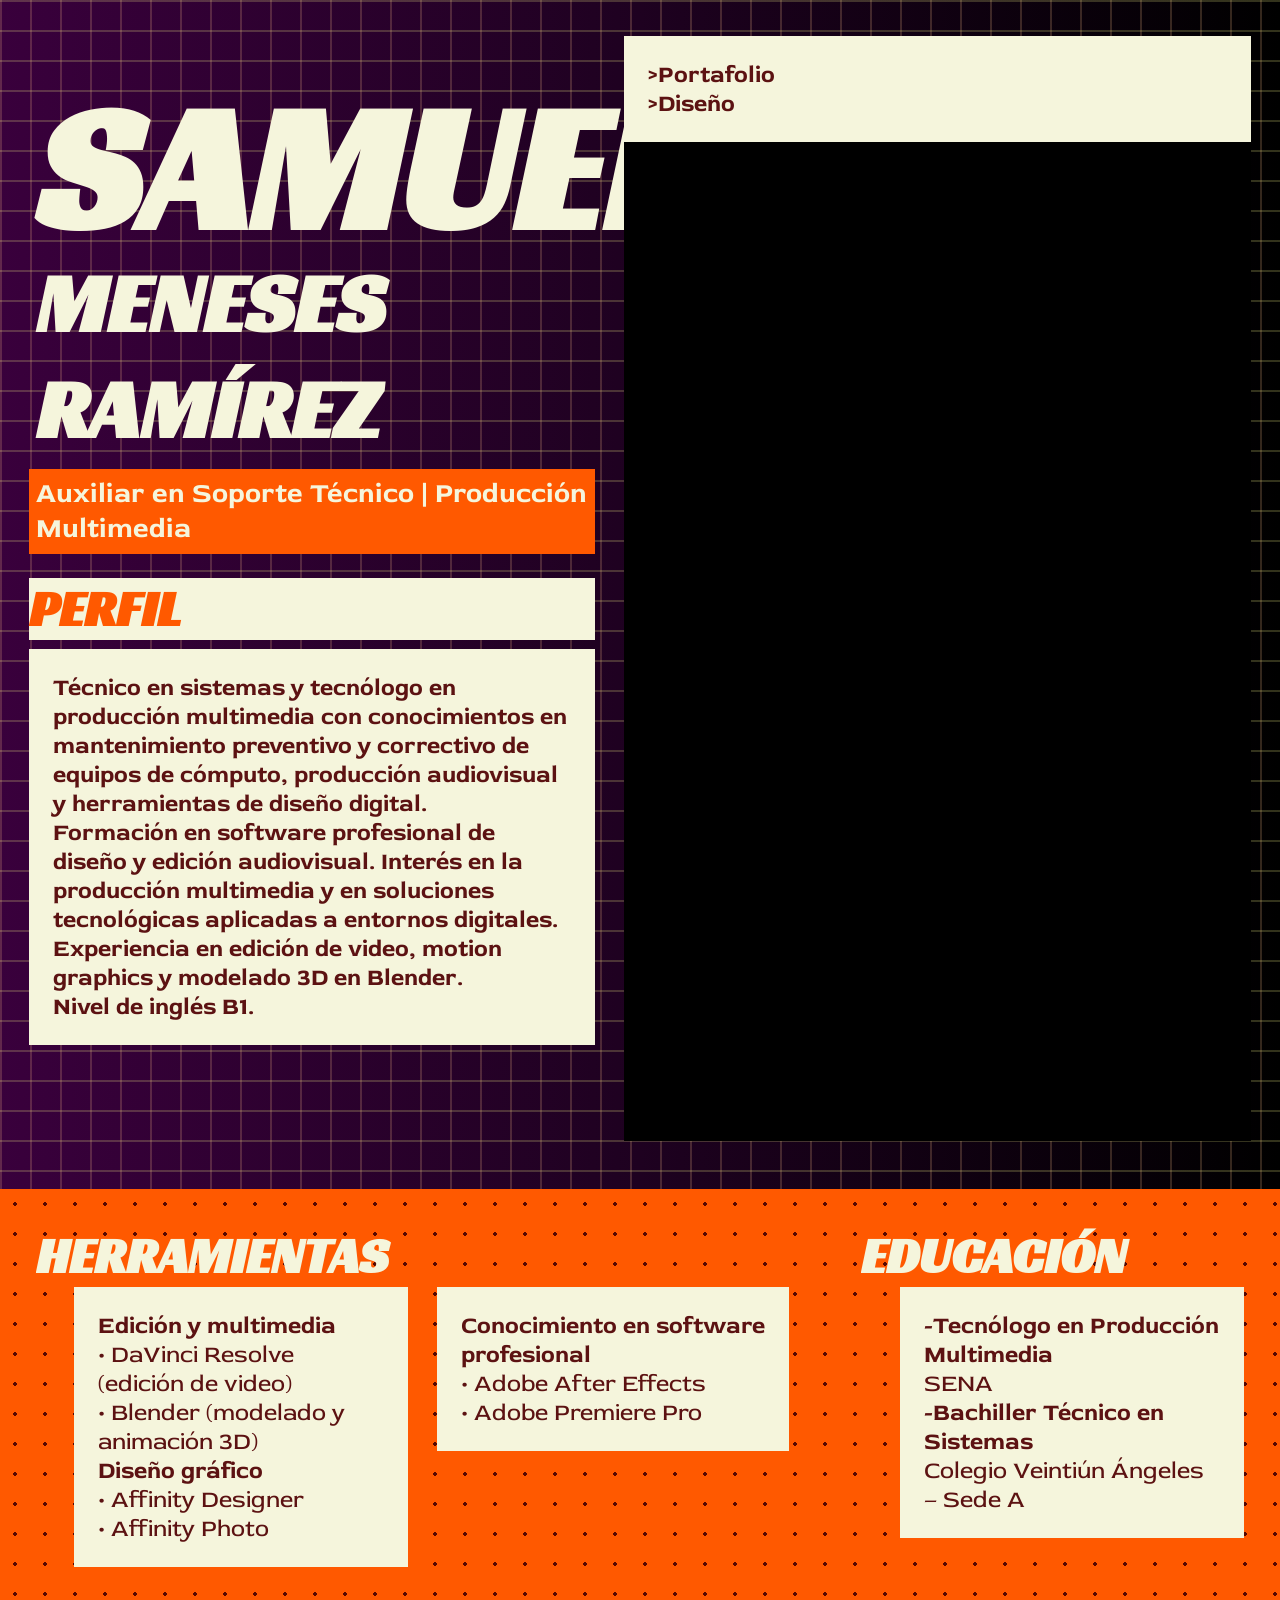
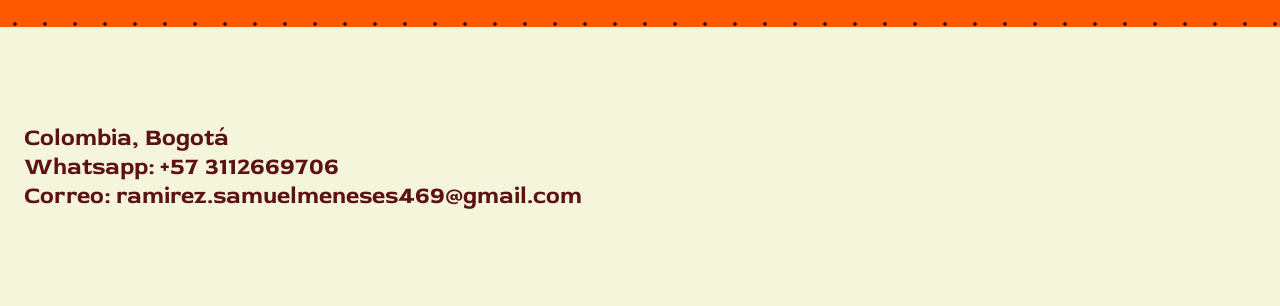
==== index.html @ c2a615ce "sdfghj" ====
<!DOCTYPE html>
<html lang="en">
<head>
    <meta charset="UTF-8">
    <meta name="viewport" content="width=device-width, initial-scale=1.0">
    <title>portafolio</title>
    <link rel="stylesheet" href="styles/diseñoGenral.css" />
</head>
<body class="theIndexBody" style="margin: 0rem;">
    <div class="falling-container" id="fallingContainer"></div>

    <main>
        <section class="entrada">
            <div class="nombreYperfil">
                
                <h1 style="margin-bottom: -3vw;">SAMUEL</h1>
                <h1 style="font-size: 3.5rem;">MENESES RAMÍREZ</h1>
                <div class="fondoRosa">
                    <h2>Auxiliar en Soporte Técnico | Producción Multimedia</h2>
                </div>


                <div class="tituloFondoBlanco">
                    <h3>PERFIL</h3>
                </div> 

                <div class="textoFondoBlanco">
                    <P>
                        Técnico en sistemas y tecnólogo en producción multimedia con conocimientos en mantenimiento preventivo y 
                        correctivo de equipos de cómputo, producción audiovisual y herramientas de diseño digital.
                    </P>
                    <P>
                        Formación en software profesional de diseño y edición audiovisual. 
                        Interés en la producción multimedia y en soluciones tecnológicas aplicadas a entornos digitales. 
                    </P>
                    <P>
                        Experiencia en edición de video, motion graphics y modelado 3D en Blender. 
                    </P>
                    <P>
                        Nivel de inglés B1.
                    </P>
                </div>

            </div>


            <div class="videosCont">

                <div class="fadeOverlay"></div>

                <div class="textoFondoBlanco" style="position: unset;">
                    <p>>Portafolio</p>
                    <p id="seccionActual">>Diseño</p>
                </div>


                <div class="vid">
                    <video id="videoPlayer" autoplay muted playsinline>
                        <source id="videoSource" src="videos/muñecaDiseño.mp4" type="video/mp4">
                        Tu navegador no soporta video.
                    </video>
                </div>
            </div>
        </section>



        <section class="herramientasY_Educacion">


            <div class="cuadroDeInformacion">
                <h1>HERRAMIENTAS</h1>
                
                <div style=" margin-left: 1.6rem; display: flex; flex-direction:row; align-items: flex-start;">

                    <div class="textoFondoBlanco">
                        <p>Edición y multimedia</p>

                        <a>
                            • DaVinci Resolve (edición de video)<br>
                            • Blender (modelado y animación 3D)
                        </a>

                        <p>Diseño gráfico</p>

                        <a>
                            • Affinity Designer<br>
                            • Affinity Photo
                        </a>
                    </div>
                    <div class="textoFondoBlanco" style="margin-left: 1.2rem;">    
                        <p>Conocimiento en software profesional</p>

                        <a>
                            • Adobe After Effects<br>
                            • Adobe Premiere Pro
                        </a>
                    </div>
                </div>

            </div>


            <div class="cuadroDeInformacion">
                <h1>EDUCACIÓN</h1>

                <div class="textoFondoBlanco" style="margin-left: 1.6rem;">
                    <p>-Tecnólogo en Producción Multimedia</p>
                    <a>SENA</a>

                    <p>-Bachiller Técnico en Sistemas</p>
                    <a>Colegio Veintiún Ángeles – Sede A</a>
                </div>
            </div>



        </section>
    </main>

    <footer class="textoFondoBlanco" style="padding-bottom: 4rem; padding-top: 4rem; position:unset;">
         <p style="justify-self: center;">
            Colombia, Bogotá<br>
            Whatsapp: +57 3112669706 <br>   
            Correo: ramirez.samuelmeneses469@gmail.com <br>
        </p>
        </div>
    </footer>

    <script src="js/script.js" ></script>
</body>
</html>
---- styles/diseñoGenral.css ----
/*fonts */
@font-face {
    font-family: Racing;
    src: url("../Fuentes/Racing_Sans_One/RacingSansOne-Regular.ttf");
  }
@font-face {
    font-family:RedRose;
    src: url("../Fuentes/Red_Rose/static/RedRose-Regular.ttf");
  }
@font-face {
    font-family:BoldRose;
    src: url("../Fuentes/Red_Rose/static/RedRose-Bold.ttf");
  }


/*animaciones*/
@keyframes moveGrid {
    from {
        background-position: 0 0, 0 0, 0 0;
    }
    to {
        background-position: 30px 30px, 30px 30px, 0 0;
    }
}

@keyframes fall {
    0% {
        transform: translateY(-20px) rotate(0deg);
        opacity: 0;
    }
    10% {
        opacity: 1;
    }
    100% {
        transform: translateY(200vh) rotate(360deg);
        opacity: 0.8;
    }
}


html {
    font-size: 24px;
    z-index: 0;
}

@media (max-width: 700px) {
  html{
    font-size: 14px;
  }
}

.theIndexBody{
    background:
        linear-gradient(rgba(253, 255, 139, 0.2) 2px, transparent 1px),
        linear-gradient(90deg, rgba(255, 195, 139, 0.2) 2px, transparent 1px),
        linear-gradient(to right, #39003C, #1e0120, #000000);

    background-size:  30px 30px, 30px 30px, 100%, 100%;

    animation: 
        moveGrid 5s linear infinite;
}

main{
    margin-bottom: 0rem;
}







/* fallins stars */
.falling-container {
    position: fixed;
    top: -200px;
    left: 0;
    width: 100%;
    height: 150vh;
    pointer-events: none;
    overflow: hidden;
}

.falling {
    will-change: transform;
    position: absolute;
    top: -20px;
    animation: fall linear infinite;
    mix-blend-mode: invert(1);
    filter: contrast(1.2) brightness(1.1);
    opacity: 0.02;
    z-index: 0;
}









/*Textos con fondo de color*/
.textoFondoMarron{
    margin: 0vw;
    padding: 1rem;
    background-color: #5C1212;
}

.textoFondoMarron p{
    margin-top: 0rem;
    margin-bottom: 0rem;
    justify-self: left;
    color: #F5F5DC;
    font-family: BoldRose;
    font-size: 0.99rem;
}

.textoFondoMarron a{
    margin-top: 0rem; 
    justify-self: left;
    color: #F5F5DC;
    font-family: RedRose;
    font-size: 0.99rem;
}




.textoFondoBlanco, .fondoBlanco{
    position: relative;
    margin: 0vw;
    padding: 1rem;
    background-color: #F5F5DC;
}

.textoFondoBlanco p{
    margin-top: 0rem;
    margin-bottom: 0rem;
    justify-self: left;
    color: #5C1212;
    font-family: BoldRose;
    font-size: 0.99rem;
}

.textoFondoBlanco a, .textoFondoBlanco span, .fondoBlanco p{
    margin-top: 0rem; 
    justify-self: left;
    color: #5C1212;
    font-family: RedRose;
    font-size: 0.99rem;
}



.tituloFondoBlanco{
    margin: 0vw;
    margin-top: 1rem;
    margin-bottom: 0.4rem;
    background-color: #F5F5DC;
}

.tituloFondoBlanco h3{
    justify-self: center;
    color: #FF5900;
    font-family: Racing;
    font-size: 2.07rem;
    margin: 0vw;
}

.tituloFondoBlanco h2{
    justify-self: left;
    color:  #5C1212;
    font-family: Racing;
    font-size: 2.07rem;
    margin: 0vw;
    padding: 1rem;
}


/*SUBTITULO CON FONDO ROSA*/
.fondoRosa{
    padding: 0.1rem;
    background-color: #FF5900;
}

.fondoRosa h2{
    justify-self: center;
    color: #F5F5DC;
    margin: 0.2rem;
    font-family: BoldRose;
    font-size: 1.16rem;
}










/*Estilos principalmente para index*/
.entrada{
    align-items: stretch;
    justify-items: center;
    display: flex;
    flex-direction:row;
}

@media (max-width: 700px) {
  .entrada {
    flex-direction: column;
  }
}

.nombreYperfil{
    align-self: center;

    padding-left: 1.2rem; 
    padding-right: 1.2rem;

    width: 49vw;
    padding-top: 2rem;
    padding-bottom: 4rem;

    overflow: hidden;

    margin-bottom: 2rem;
}

@media (max-width: 700px) {
  .nombreYperfil{
    width: 85vw;
  }
}


.nombreYperfil h1{
    justify-self: left;
    color: #F5F5DC;
    font-family: Racing;
    font-size: 7.45rem;
    margin: 0.3rem;
}


/*contenedor de videos en home*/
.videosCont{
    position: relative;

    background-color: black;
    touch-action: none;

    margin-right: 1.2rem; 
    width: 49vw;
    padding-top: 0%;

    overflow: clip;

    margin-top: 1.5rem;
    margin-bottom: 2rem;
}

@media (max-width: 700px) {
  .videosCont {
    align-self: center;
    width: 85vw;
  }
}

.vid{
    height: auto;
    width:inherit;
    display: flex;
    justify-content: center;
}

.fadeOverlay{
    position: absolute;
    top: 0;
    left: 0;
    width: 100%;
    height: 100%;

    background: black;
    opacity: 0;
    pointer-events: none;

    transition: opacity 0.4s ease;
}

.fadeOverlay.activo{
    opacity: 1;
}

#videoPlayer {
    cursor: pointer;
}


/*la seccion de herramientas y educacion*/
.herramientasY_Educacion{
    justify-content: center;
    padding-left: 1.5rem; 
    padding-right: 1.5rem;
    gap: 3rem;

    display: flex;
    flex-direction:row;
    align-items: flex-start;

    padding-top: 1.5rem;
    padding-bottom: 2.5rem;

    background-color: #FF5900;
    
    background-image:
        radial-gradient(rgba(68, 0, 0, 0.7) 2px, transparent 2px),
        radial-gradient(rgba(77, 0, 4, 0.7) 2px, transparent 2px);

    background-size: 30px 30px;

    overflow: hidden;

    animation: 
        moveGrid 5s linear infinite;
}

@media (max-width: 700px) {
  .herramientasY_Educacion{
    flex-direction: column;
  }
}

.cuadroDeInformacion{
    display: flex;
    flex-direction: column;

    justify-items: center;

    overflow: hidden;
}

.cuadroDeInformacion h1{
    color: #F5F5DC;
    font-family: Racing;
    font-size: 2.07rem;
    margin: 0vw;
    justify-self: left;
}




/*estilos principalmente para diseño*/
.layout{
    display: flex;
    flex-direction: row;

    align-items: stretch;

    height: 98vh;
    overflow: hidden;
}

.sidebar{
    padding-bottom: 4rem;
    padding-top: 2.5rem;
    display: flex;
    flex-direction: column;
    height: 100%;
    overflow-y: auto; 

    background-color: #39003C;
    background-image:
        linear-gradient(rgba(253, 255, 139, 0.2) 2px, transparent 1px),
        linear-gradient(90deg, rgba(255, 195, 139, 0.2) 2px, transparent 1px);

    background-size:  30px 30px, 30px 30px;

    animation: 
        moveGrid 5s linear infinite;
}

.sidebar-top{
    display: flex;
    flex-direction: column;
    align-items: center;
    padding: 1rem 2rem;
    margin-bottom: 2.5rem;
}


.btn-atras{
    font-family: Racing;
    font-size: 2rem;
    color: #F5F5DC;
    border: none;
    border-bottom: 0.2rem solid #F5F5DC;
    background-color: transparent;
}

.btn-atrasMarron{
    font-family: Racing;
    font-size: 2rem;
    color: #5C1212;
    border: none;
    border-bottom: 0.2rem solid #5C1212;
    background-color: transparent;
}

.sidebar-menu{
    display: flex;
    flex-direction: column;
}

.menu-item, .itemTodos{
    padding: 0.3rem 2rem;
    margin: 0.3rem 3rem;
}

.itemTodos{
    position: relative;
    background-color: #F5F5DC;
    margin-bottom: 2rem;
}

.itemTodos span{
    margin-top: 0rem; 
    font-family: Racing;
    color: #5C1212;
    font-size: 0.99rem;
}

.galeria, .galeriaProyectos{
    width: 100%;
    flex: 1;
    height: 100%;
    overflow-y: auto; 


    background:
        radial-gradient(rgba(68, 0, 0, 0.7) 2px, transparent 2px),
        radial-gradient(rgba(255, 190, 190, 0.7) 2px, transparent 2px),
        linear-gradient(to right, #C22626, #5C1212);

    background-size:  30px 30px, 30px 30px, 100%, 100%;

    animation: 
        moveGrid 5s linear infinite;

    padding: 1rem;
}

.grid {
    column-width: 250px;
    column-gap: 1rem;
}


.item {
    break-inside: avoid;
    margin-bottom: 1rem;
    background: rgb(255,255,255);
    border-radius: 0.5rem;
}

.item:nth-child(1) { height: 200px; }
.item:nth-child(2) { height: 300px; }
.item:nth-child(3) { height: 150px; }
.item:nth-child(4) { height: 250px; }
.item:nth-child(5) { height: 180px; }
.item:nth-child(6) { height: 320px; }
.item:nth-child(7) { height: 220px; }
.item:nth-child(8) { height: 270px; }


/*layout ilustracion*/
.layoutIlustration{
    display: flex;
    flex-direction: column;

    align-items: stretch;

    height: 98vh;
    overflow: hidden;

    background-color:#F5F5DC;
    
    background-image:
        linear-gradient(rgba(87, 5, 5, 0.315) 2px, transparent 2px),
        linear-gradient(90deg,rgba(78, 36, 36, 0.171) 2px, transparent 2px);

    background-size: 30px 30px;

    animation: 
        moveGrid 5s linear infinite;
}

.topBar{
    display: flex;
    flex-direction: row;
    align-items: center;
    align-self: center;

    margin-top: 2.3rem;
    gap: 1rem;
}

.galeriaILustracion{
    height: 100%;
    overflow-y: auto; 
    padding: 1rem;
}


/*estilos de programacion*/
.galeriaProyectos{
    background-color: #FF5900;
    background-image:
        radial-gradient(rgba(68, 0, 0, 0.7) 2px, transparent 2px),
        radial-gradient(rgba(80, 11, 11, 0.7) 2px, transparent 2px);

    background-size:  30px 30px, 30px 30px;
}

.contenidoDeProyecto{
    display: flex;
    flex-direction: column;
    height: stretch;
    margin-bottom: 3rem;
    overflow-y: auto;
}

.fondoBlanco{
    height: 100%;
}
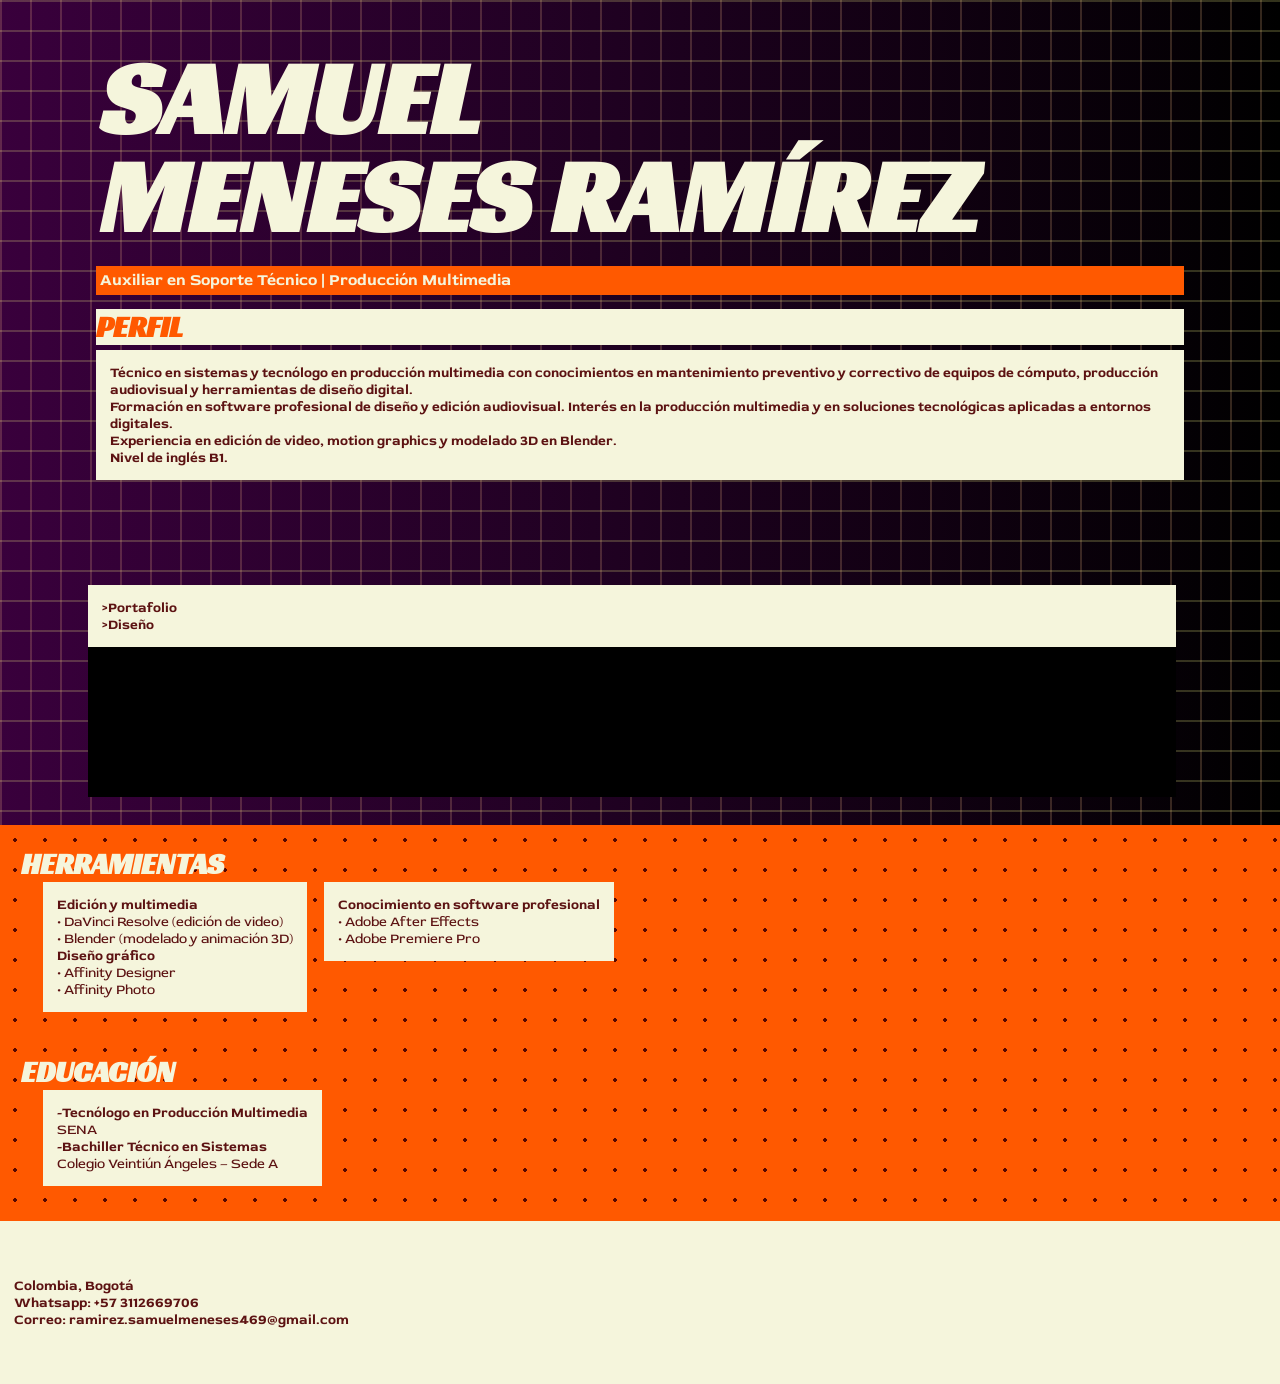
==== commit b3bc8894: "ads" ====
--- a/index.html
+++ b/index.html
@@ -14,7 +14,7 @@
             <div class="nombreYperfil">
                 
                 <h1 style="margin-bottom: -3vw;">SAMUEL</h1>
-                <h1 style="font-size: 3.5rem;">MENESES RAMÍREZ</h1>
+                <h1 style="font-size:clamp (2rem, 3.5rem, 5rem);">MENESES RAMÍREZ</h1>
                 <div class="fondoRosa">
                     <h2>Auxiliar en Soporte Técnico | Producción Multimedia</h2>
                 </div>
--- a/styles/diseñoGenral.css
+++ b/styles/diseñoGenral.css
@@ -43,7 +43,7 @@
     z-index: 0;
 }
 
-@media (max-width: 700px) {
+@media (max-width: 1300px) {
   html{
     font-size: 14px;
   }
@@ -210,7 +210,7 @@
     flex-direction:row;
 }
 
-@media (max-width: 700px) {
+@media (max-width: 1300px) {
   .entrada {
     flex-direction: column;
   }
@@ -231,7 +231,7 @@
     margin-bottom: 2rem;
 }
 
-@media (max-width: 700px) {
+@media (max-width: 1300px) {
   .nombreYperfil{
     width: 85vw;
   }
@@ -242,7 +242,7 @@
     justify-self: left;
     color: #F5F5DC;
     font-family: Racing;
-    font-size: 7.45rem;
+    font-size: clamp(4rem, 7.45rem, 9rem);
     margin: 0.3rem;
 }
 
@@ -264,7 +264,7 @@
     margin-bottom: 2rem;
 }
 
-@media (max-width: 700px) {
+@media (max-width: 1300px) {
   .videosCont {
     align-self: center;
     width: 85vw;
@@ -329,7 +329,7 @@
         moveGrid 5s linear infinite;
 }
 
-@media (max-width: 700px) {
+@media (max-width: 1300px) {
   .herramientasY_Educacion{
     flex-direction: column;
   }
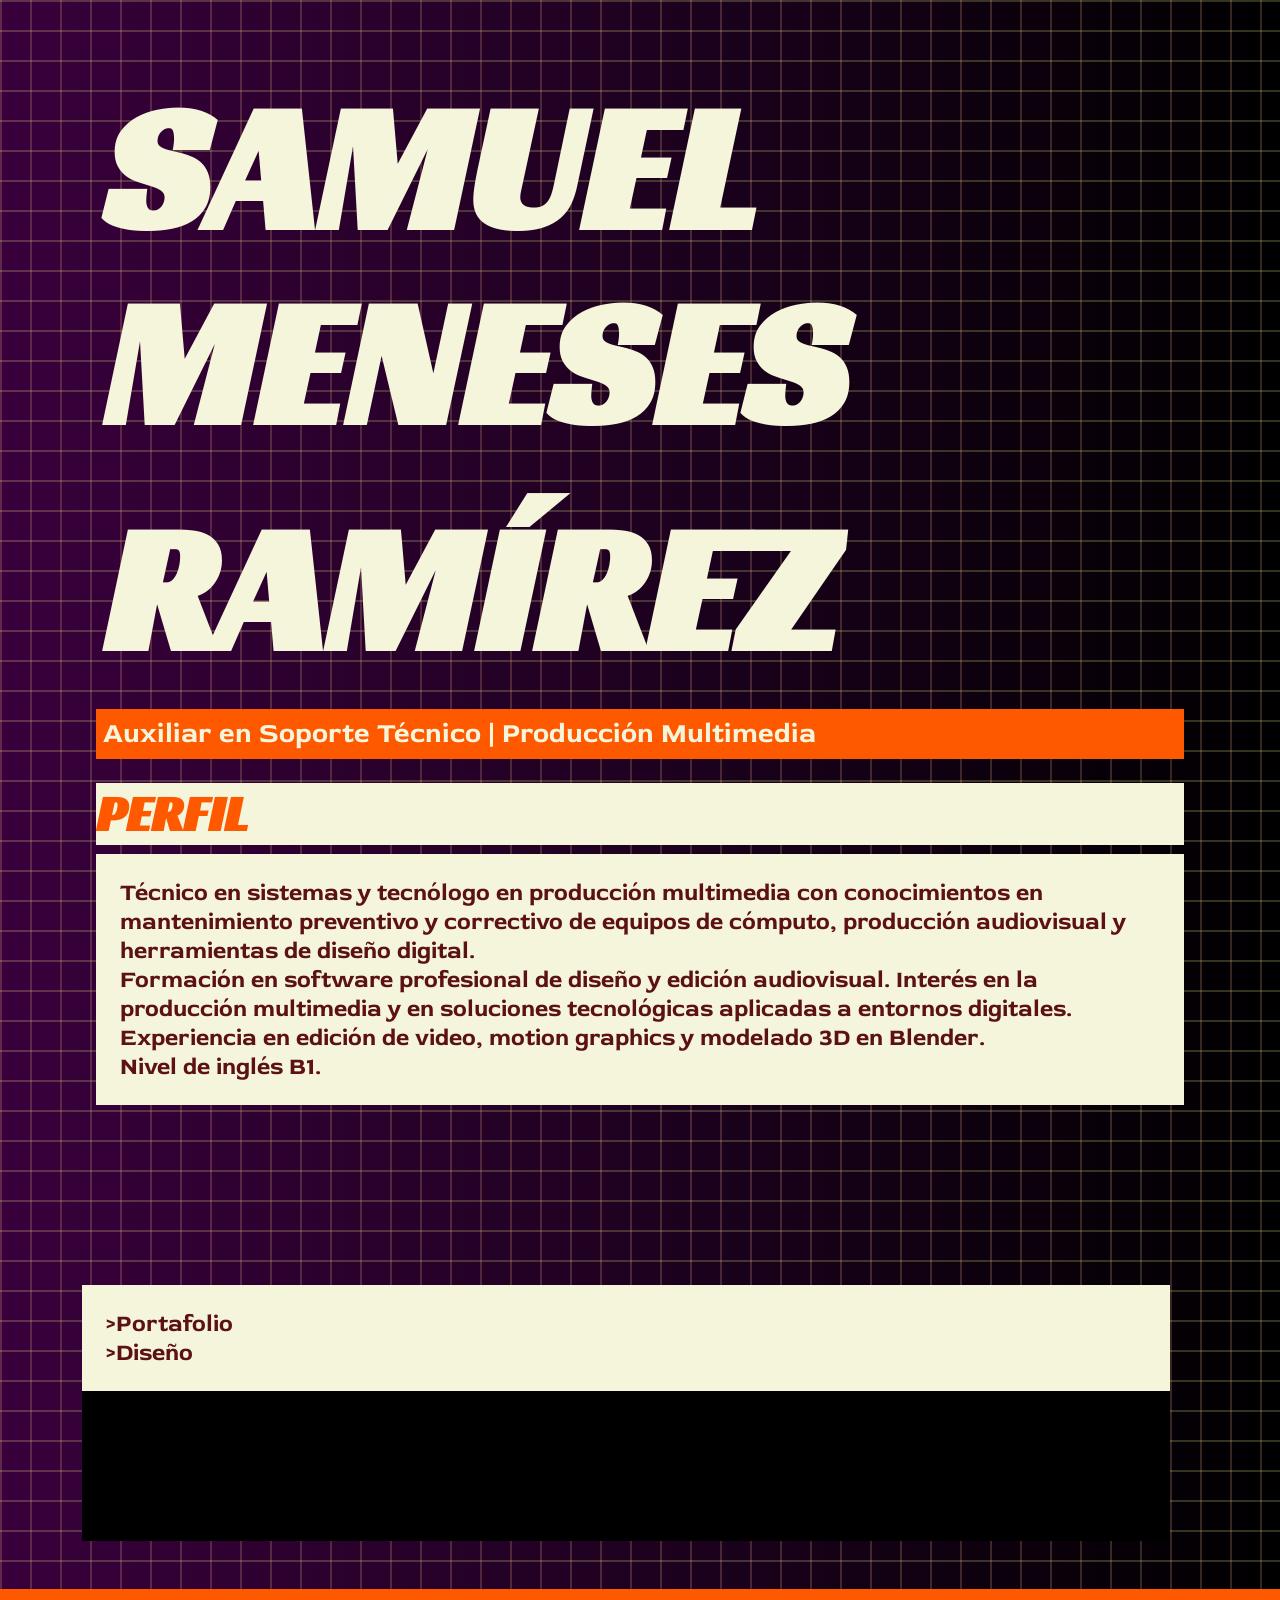
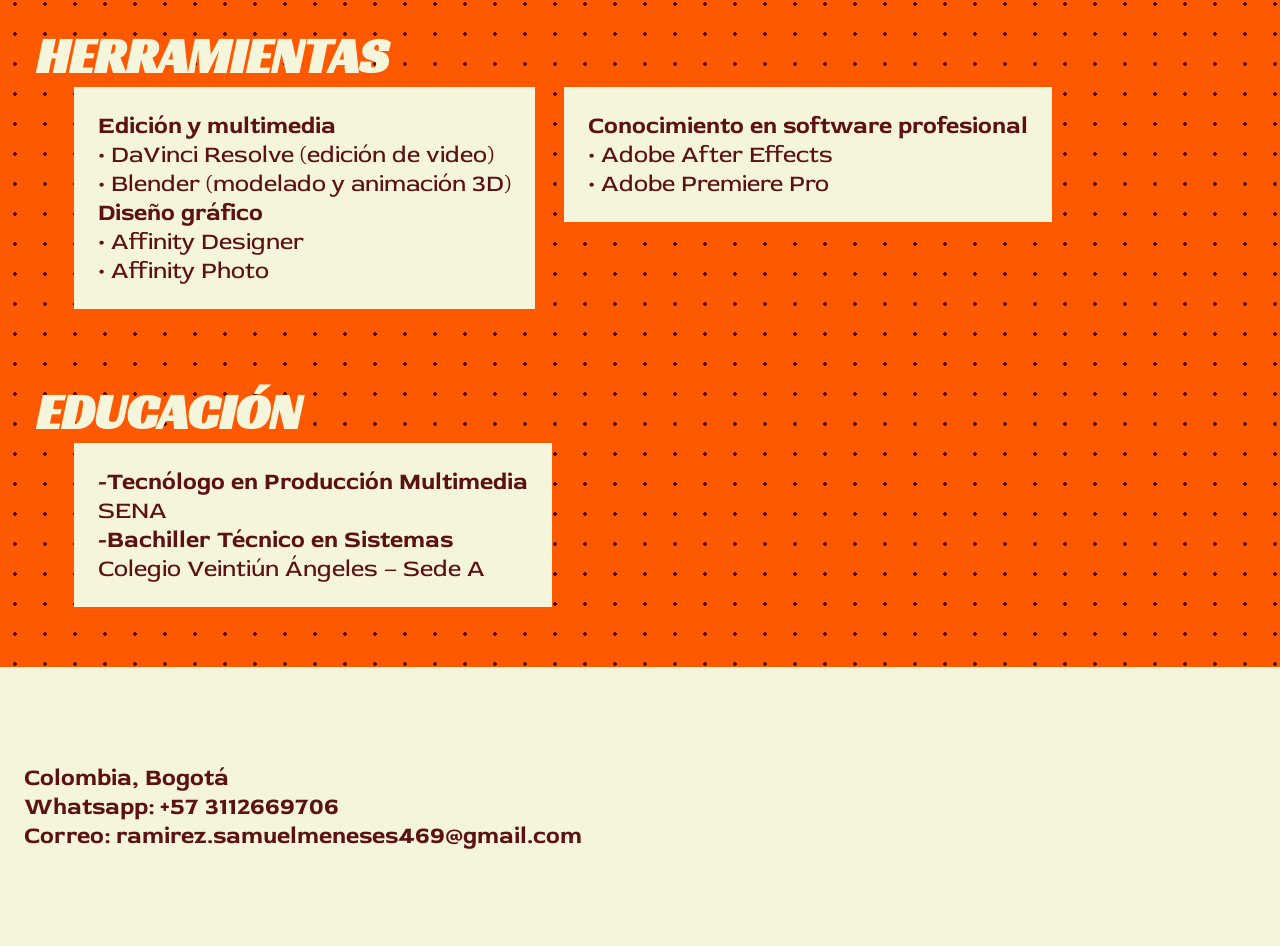
==== commit 825f599b: "n" ====
--- a/index.html
+++ b/index.html
@@ -14,7 +14,7 @@
             <div class="nombreYperfil">
                 
                 <h1 style="margin-bottom: -3vw;">SAMUEL</h1>
-                <h1 style="font-size:clamp (2rem, 3.5rem, 5rem);">MENESES RAMÍREZ</h1>
+                <h4>MENESES RAMÍREZ</h4>
                 <div class="fondoRosa">
                     <h2>Auxiliar en Soporte Técnico | Producción Multimedia</h2>
                 </div>
--- a/styles/diseñoGenral.css
+++ b/styles/diseñoGenral.css
@@ -43,7 +43,7 @@
     z-index: 0;
 }
 
-@media (max-width: 1300px) {
+@media (max-width: 1000px) {
   html{
     font-size: 14px;
   }
@@ -238,14 +238,17 @@
 }
 
 
-.nombreYperfil h1{
+.nombreYperfil h1, .nombreYperfil h4{
     justify-self: left;
     color: #F5F5DC;
     font-family: Racing;
-    font-size: clamp(4rem, 7.45rem, 9rem);
+    font-size: clamp(5rem, 7.45rem, 9rem);
     margin: 0.3rem;
 }
 
+.nombreYperfil h4{
+    font-size: clamp (2rem, 3.5rem, 5rem);
+}
 
 /*contenedor de videos en home*/
 .videosCont{
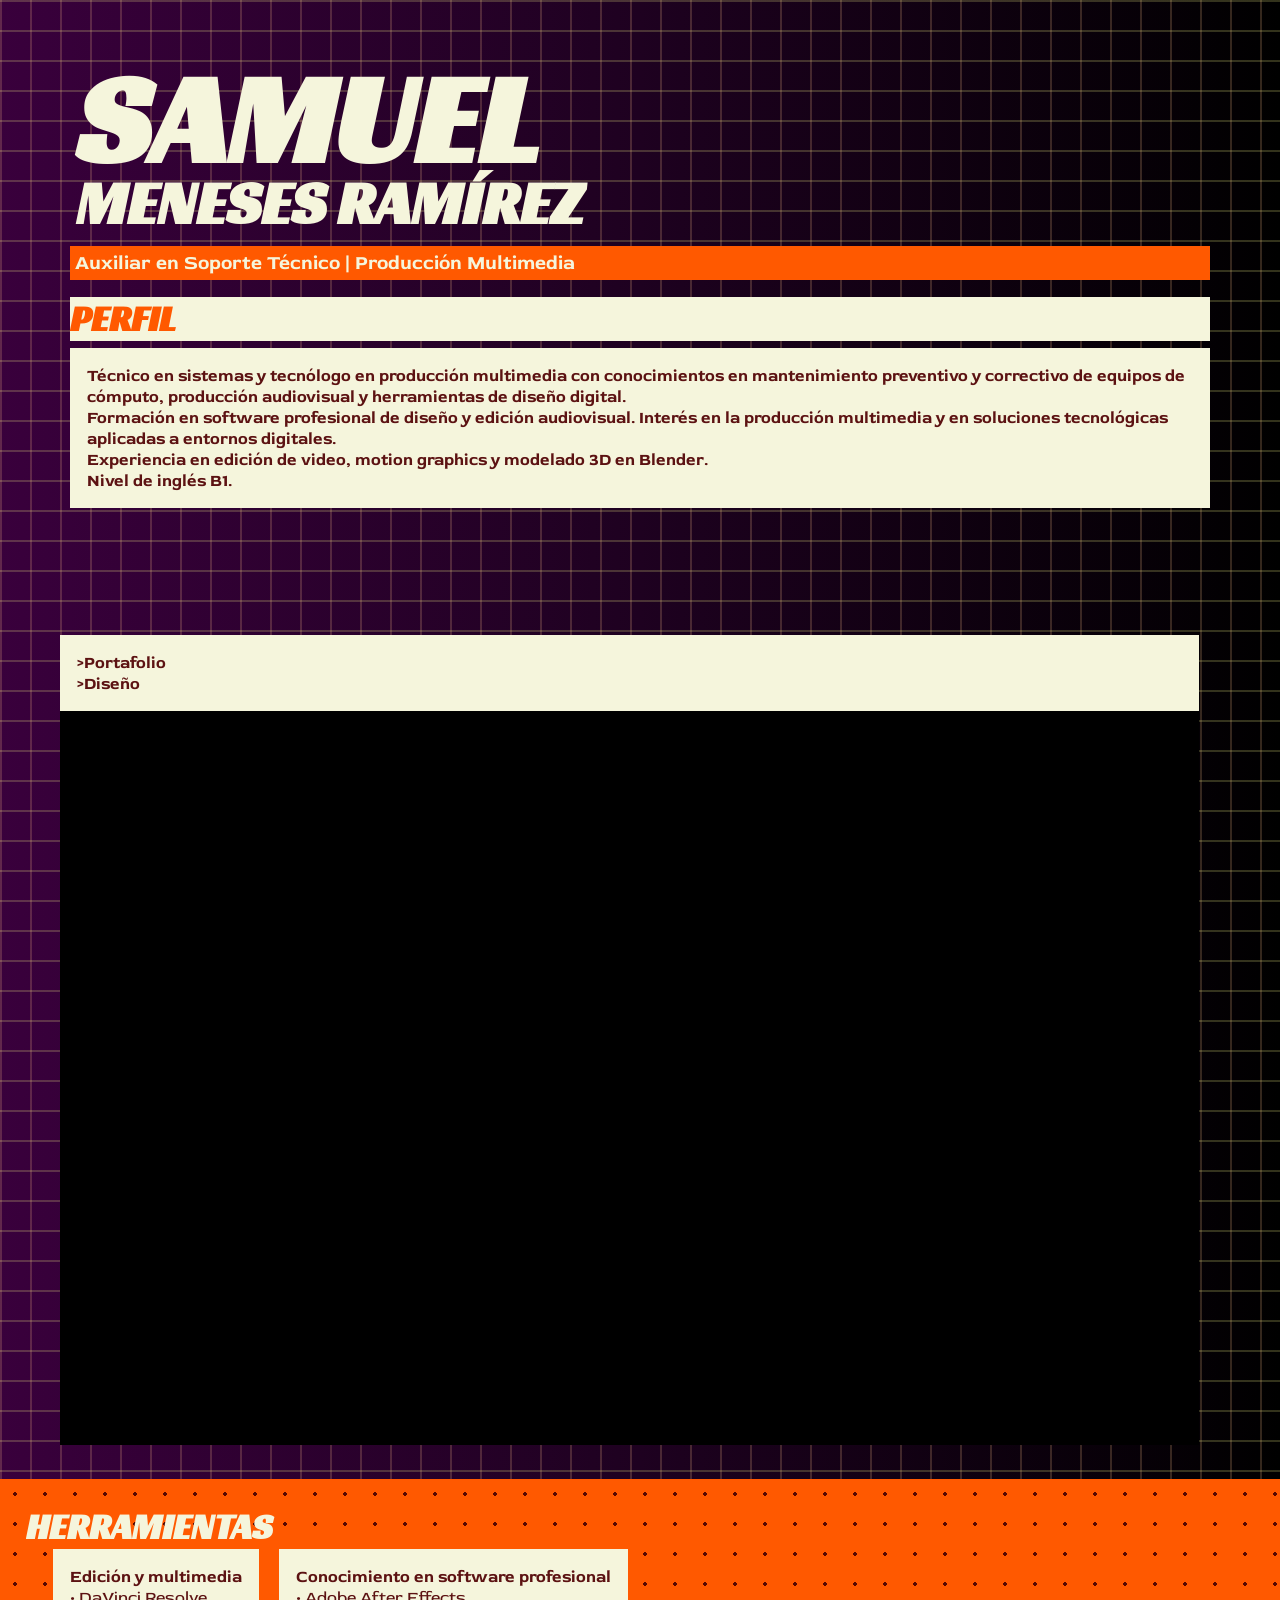
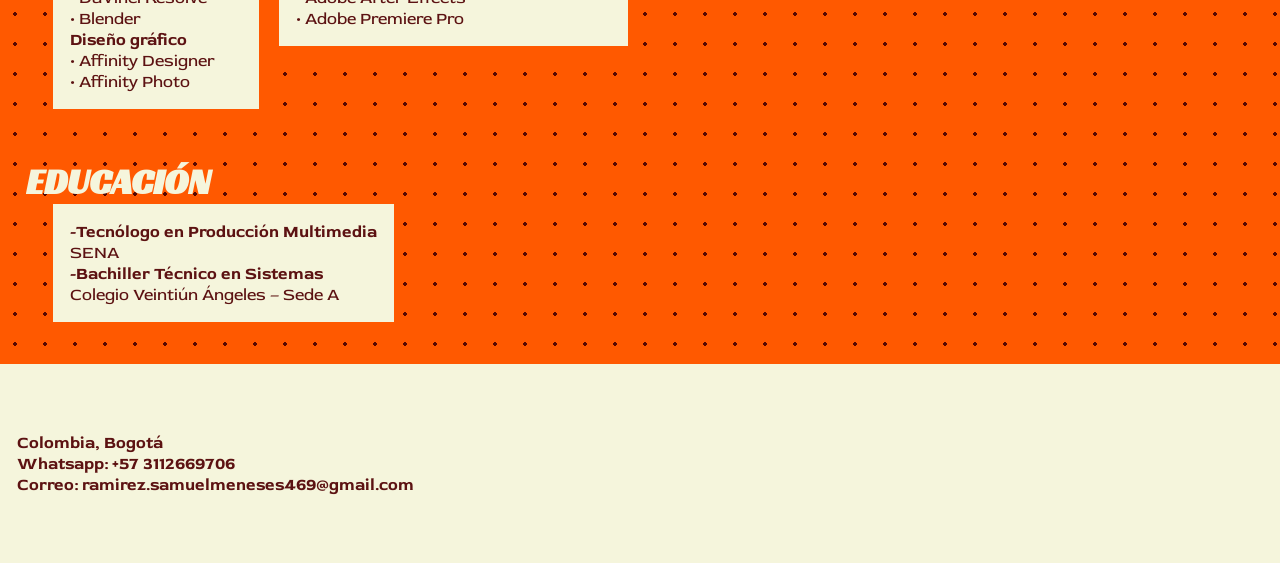
==== commit a246c368: "dsgrfjgk" ====
--- a/index.html
+++ b/index.html
@@ -77,8 +77,8 @@
                         <p>Edición y multimedia</p>
 
                         <a>
-                            • DaVinci Resolve (edición de video)<br>
-                            • Blender (modelado y animación 3D)
+                            • DaVinci Resolve<br>
+                            • Blender
                         </a>
 
                         <p>Diseño gráfico</p>
--- a/styles/diseñoGenral.css
+++ b/styles/diseñoGenral.css
@@ -43,9 +43,9 @@
     z-index: 0;
 }
 
-@media (max-width: 1000px) {
+@media (max-width: 1300px) {
   html{
-    font-size: 14px;
+    font-size: 17px;
   }
 }
 
@@ -201,7 +201,6 @@
 
 
 
-
 /*Estilos principalmente para index*/
 .entrada{
     align-items: stretch;
@@ -210,7 +209,7 @@
     flex-direction:row;
 }
 
-@media (max-width: 1300px) {
+@media (max-width: 1400px) {
   .entrada {
     flex-direction: column;
   }
@@ -233,7 +232,7 @@
 
 @media (max-width: 1300px) {
   .nombreYperfil{
-    width: 85vw;
+    width: 89vw;
   }
 }
 
@@ -247,7 +246,16 @@
 }
 
 .nombreYperfil h4{
-    font-size: clamp (2rem, 3.5rem, 5rem);
+    font-size: clamp(2rem, 3.5rem, 5rem);
+}
+
+@media (max-width: 900px) {
+  .nombreYperfil h4{
+    font-size: clamp(2rem, 2.3rem, 2.4rem);
+  }
+  .nombreYperfil h1{
+    font-size: 5rem;
+  }
 }
 
 /*contenedor de videos en home*/
@@ -270,7 +278,8 @@
 @media (max-width: 1300px) {
   .videosCont {
     align-self: center;
-    width: 85vw;
+    width: 89vw;
+    height: 90vh;
   }
 }
 
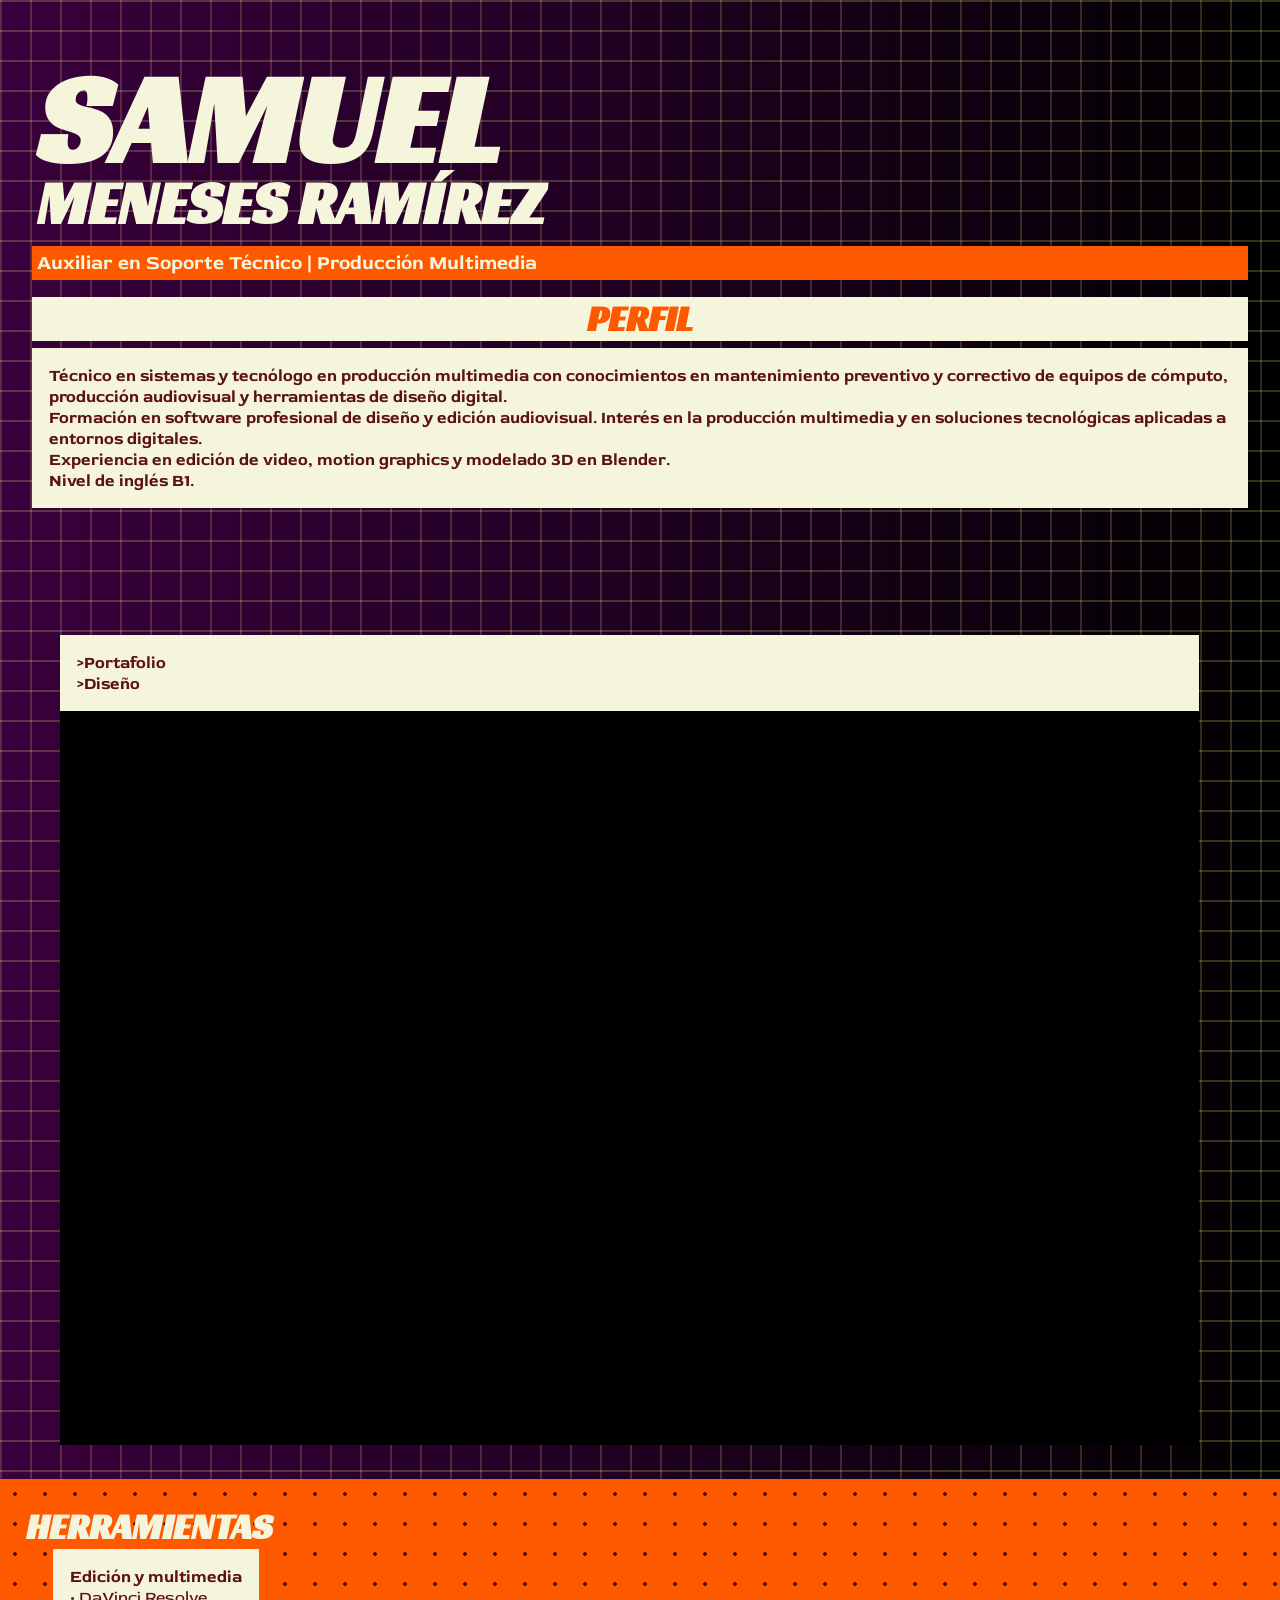
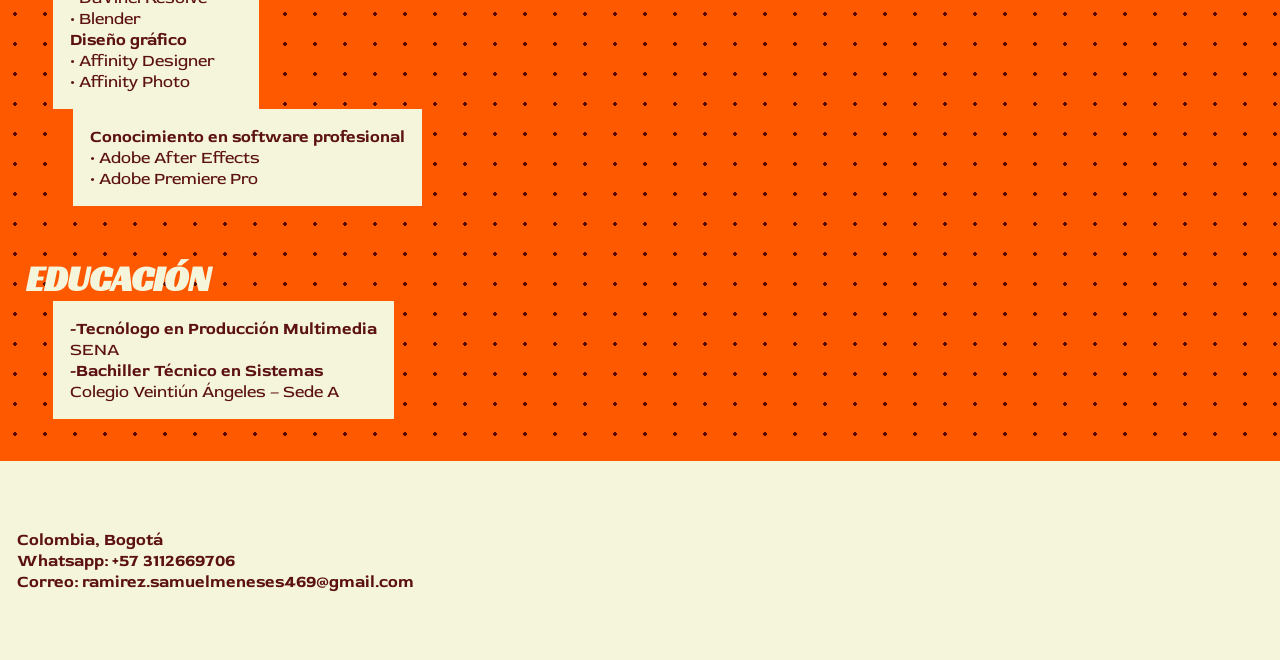
==== commit 86b18627: "cfgvbhjnk" ====
--- a/index.html
+++ b/index.html
@@ -71,7 +71,7 @@
             <div class="cuadroDeInformacion">
                 <h1>HERRAMIENTAS</h1>
                 
-                <div style=" margin-left: 1.6rem; display: flex; flex-direction:row; align-items: flex-start;">
+                <div class="divEnRow">
 
                     <div class="textoFondoBlanco">
                         <p>Edición y multimedia</p>
--- a/styles/diseñoGenral.css
+++ b/styles/diseñoGenral.css
@@ -159,6 +159,7 @@
     margin-top: 1rem;
     margin-bottom: 0.4rem;
     background-color: #F5F5DC;
+    text-align: center;
 }
 
 .tituloFondoBlanco h3{
@@ -232,7 +233,7 @@
 
 @media (max-width: 1300px) {
   .nombreYperfil{
-    width: 89vw;
+    width: 95vw;
   }
 }
 
@@ -362,6 +363,19 @@
     font-size: 2.07rem;
     margin: 0vw;
     justify-self: left;
+}
+
+.divEnRow{
+    margin-left: 1.6rem; 
+    display: flex; 
+    flex-direction:row; 
+    align-items: flex-start;
+}
+
+@media (max-width: 1300px) {
+  .divEnRow{
+    flex-direction: column;
+  }
 }
 
 
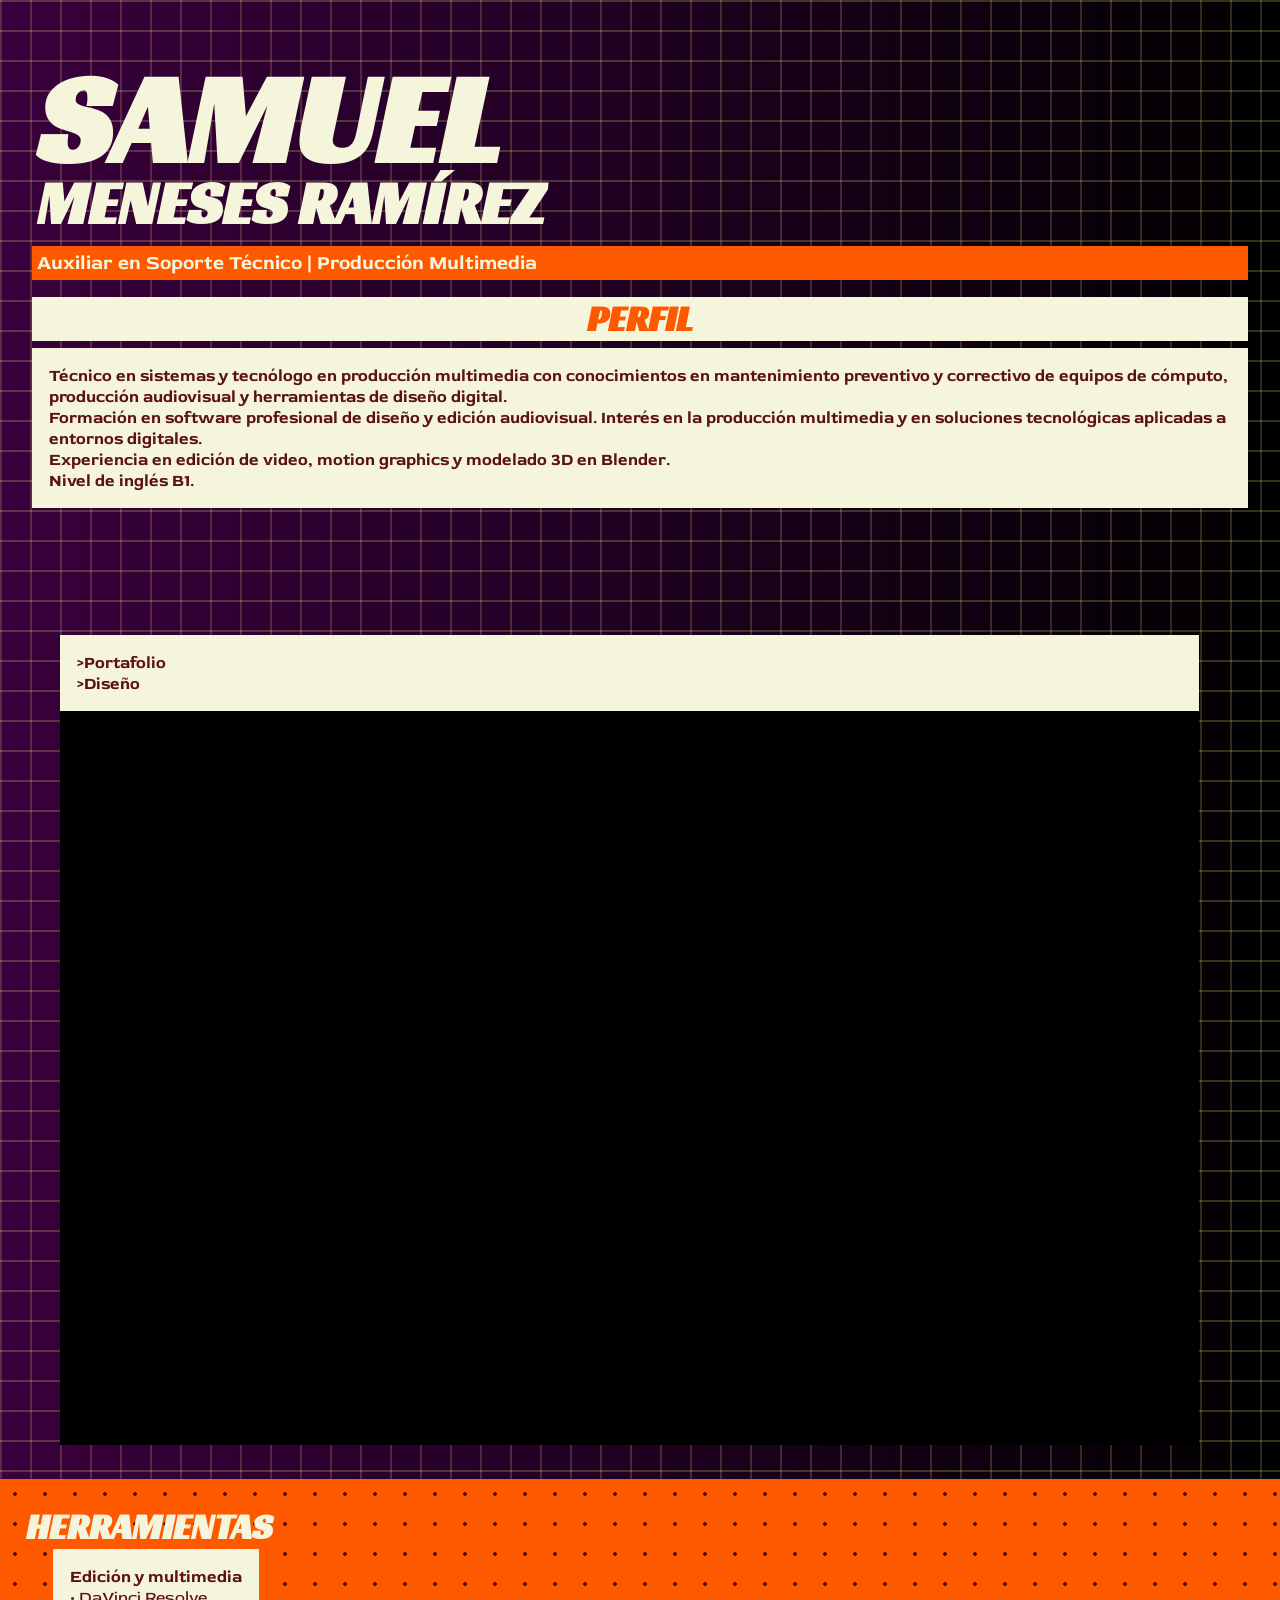
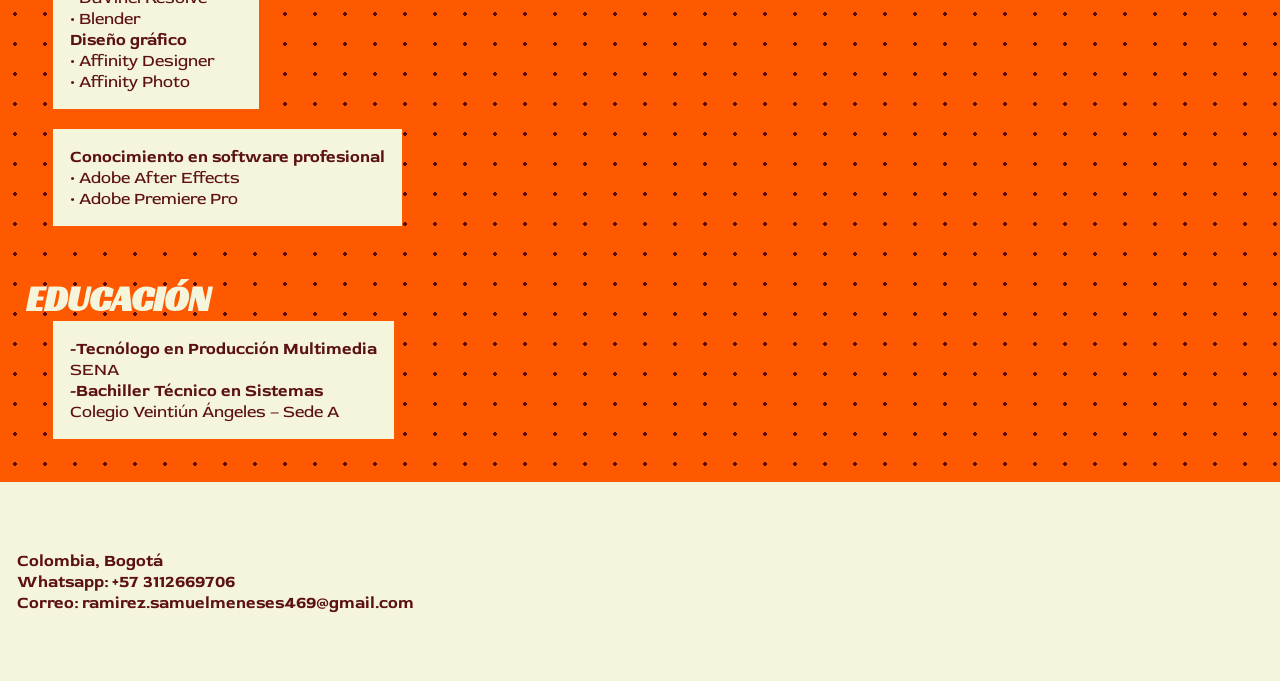
==== commit 4f4d4985: "zscd" ====
--- a/index.html
+++ b/index.html
@@ -88,7 +88,7 @@
                             • Affinity Photo
                         </a>
                     </div>
-                    <div class="textoFondoBlanco" style="margin-left: 1.2rem;">    
+                    <div class="textoFondoBlanco">    
                         <p>Conocimiento en software profesional</p>
 
                         <a>
--- a/styles/diseñoGenral.css
+++ b/styles/diseñoGenral.css
@@ -370,6 +370,7 @@
     display: flex; 
     flex-direction:row; 
     align-items: flex-start;
+    gap: 1.2rem;
 }
 
 @media (max-width: 1300px) {
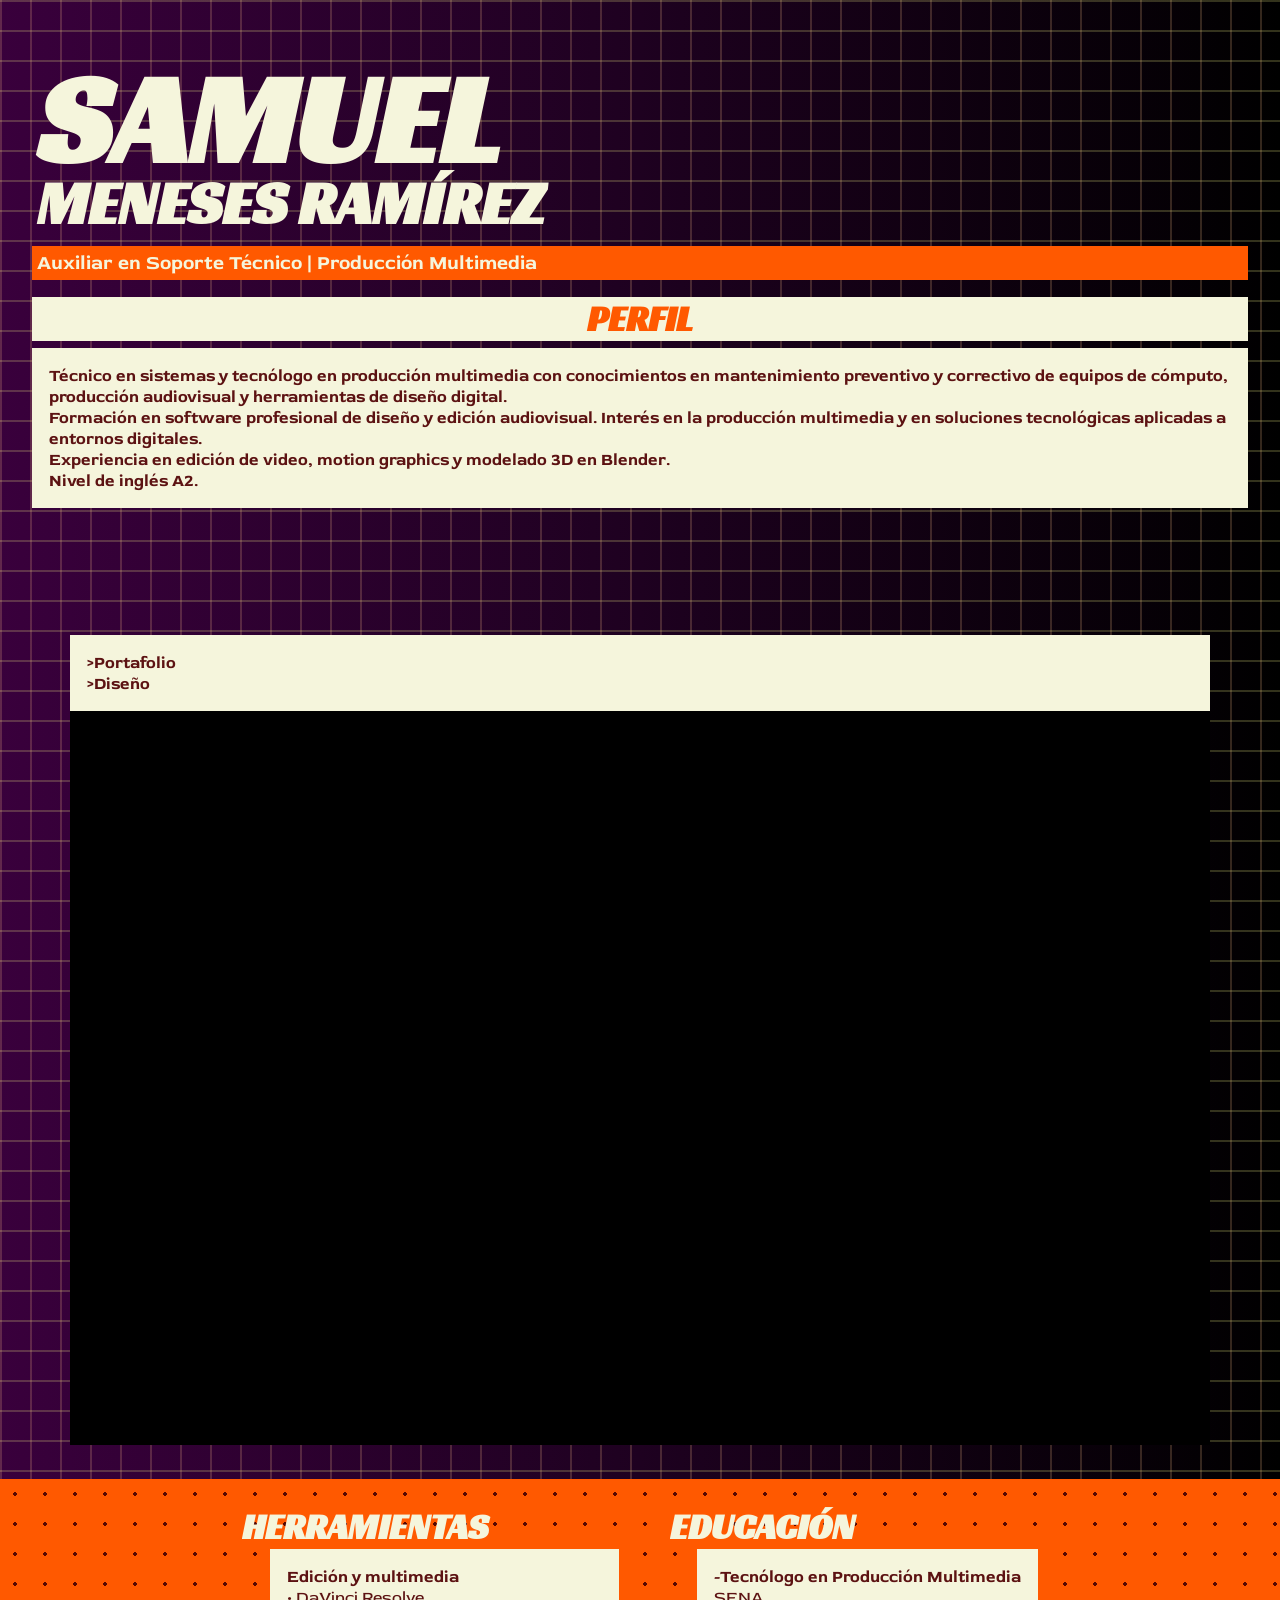
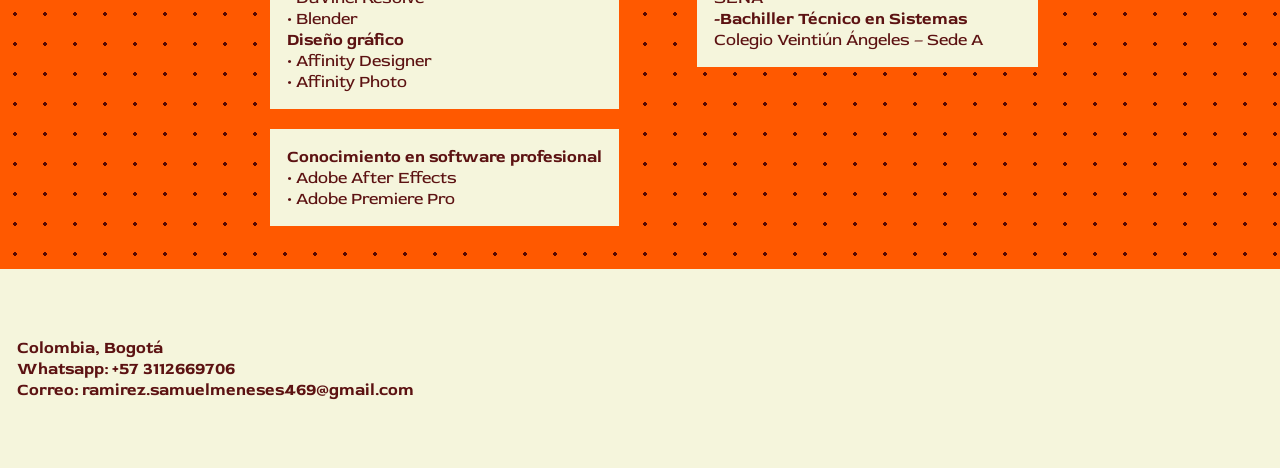
==== commit 4d5a061f: "as" ====
--- a/index.html
+++ b/index.html
@@ -37,7 +37,7 @@
                         Experiencia en edición de video, motion graphics y modelado 3D en Blender. 
                     </P>
                     <P>
-                        Nivel de inglés B1.
+                        Nivel de inglés A2.
                     </P>
                 </div>
 
--- a/styles/diseñoGenral.css
+++ b/styles/diseñoGenral.css
@@ -234,6 +234,8 @@
 @media (max-width: 1300px) {
   .nombreYperfil{
     width: 95vw;
+    padding-right: 0.5rem;
+    padding-left: 0.5rem;
   }
 }
 
@@ -281,6 +283,7 @@
     align-self: center;
     width: 89vw;
     height: 90vh;
+    margin-right: 0rem;
   }
 }
 
@@ -342,7 +345,7 @@
         moveGrid 5s linear infinite;
 }
 
-@media (max-width: 1300px) {
+@media (max-width: 900px) {
   .herramientasY_Educacion{
     flex-direction: column;
   }
@@ -376,6 +379,7 @@
 @media (max-width: 1300px) {
   .divEnRow{
     flex-direction: column;
+    align-items: stretch;
   }
 }
 
